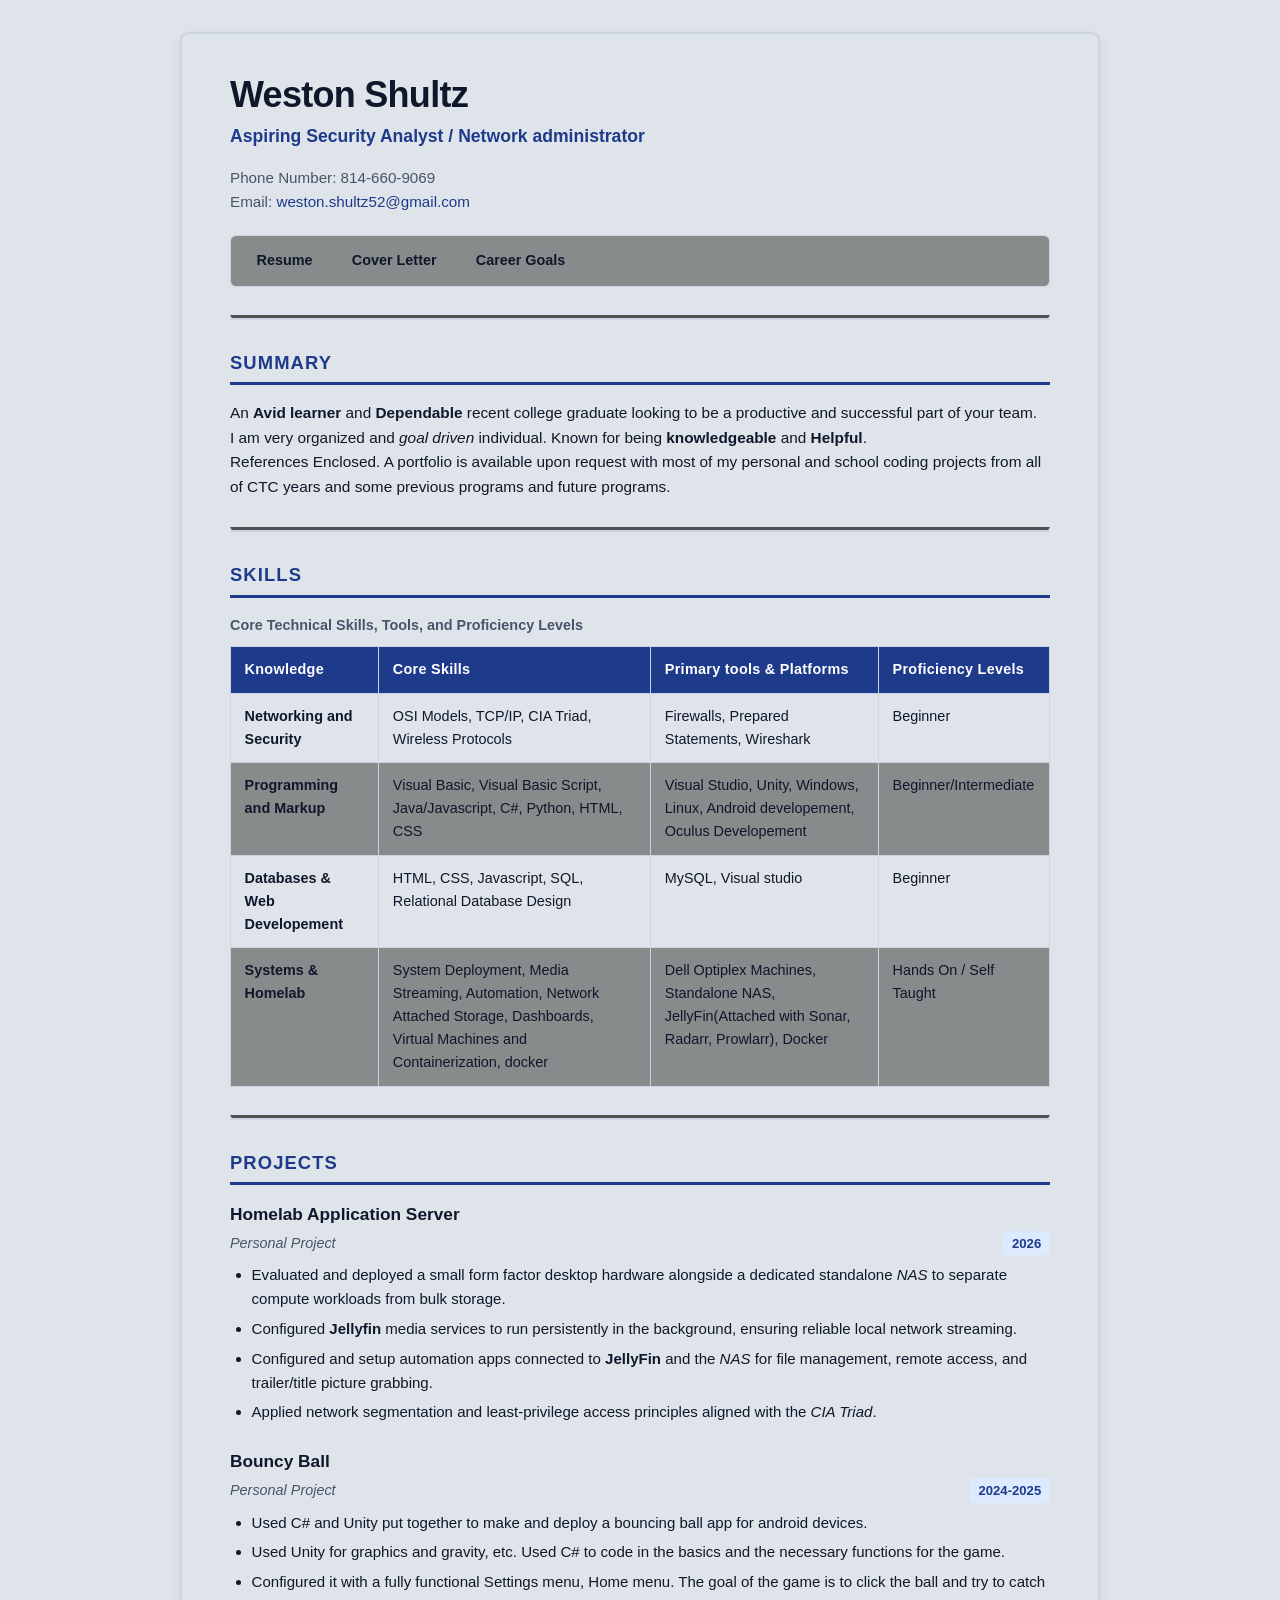
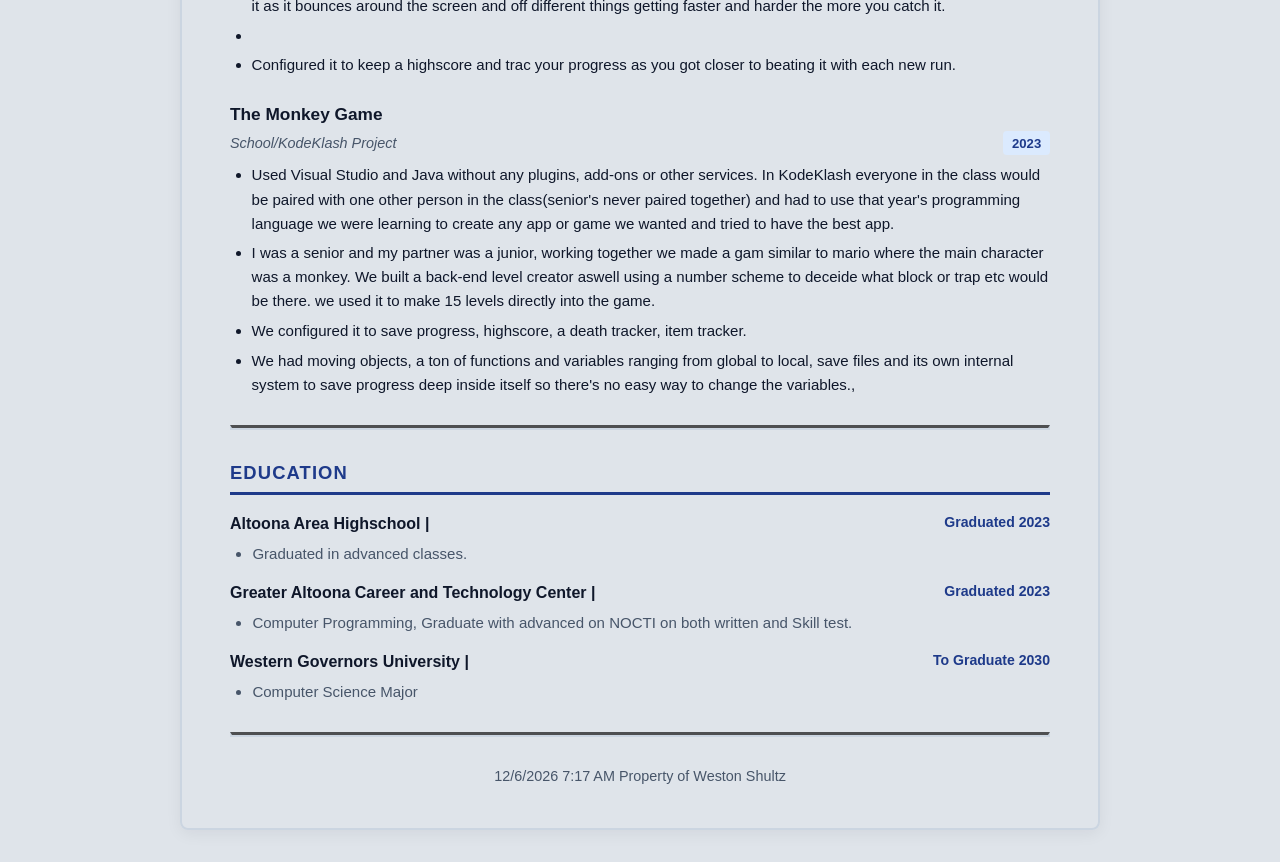
==== index.html @ c4e2dbcf "Rename Resume.html to index.html" ====
<!DOCTYPE html> 
<html lang="en"> 
<head> 
<meta charset="utf-8"> 
<meta name="viewport" content="width=device-width, initial-scale=1.0"> 
<title>Weston Shultz Resume</title> 
<link rel="icon" href="images/favicon.png">
<link rel="stylesheet" href="style.css">
</head> 
    
<body>

  <header>
    <h1>Weston Shultz</h1>
    <p>
      <span>Aspiring Security Analyst / Network administrator</span><br>
      Phone Number: 814-660-9069 <br>
      Email: <a href="mailto:weston.shultz52@gmail.com">weston.shultz52@gmail.com</a>
    </p>

    <nav>
      <ul>
        <li><a href="Resume.html">Resume</a></li>
        <li><a href="cover-letter.html">Cover Letter</a></li>
        <li><a href="career-goals.html">Career Goals</a></li>
      </ul>
    </nav>
    <hr>
  </header>

  <main>

    <section id="summary">
      <h2>Summary</h2>
      <p>
        An <strong>Avid learner</strong> and <strong>Dependable </strong> recent college graduate looking to be a productive and successful part of your team.<br>
        I am very organized and <em>goal driven</em> individual. Known for being <strong>knowledgeable</strong> and <strong>Helpful</strong>.<br>
        References Enclosed. A portfolio is available upon request with most of my personal and school coding projects from all of CTC years and some previous programs and future programs.
      </p>
    </section>

    <hr>

    <section id="Skills">
      <h2>Skills</h2>
      <table border="5">
        <caption>Core Technical Skills, Tools, and Proficiency Levels</caption>
        <thead>
          <tr>
            <th>Knowledge</th>
            <th>Core Skills</th>
            <th>Primary tools &amp; Platforms</th>
            <th>Proficiency Levels</th>
          </tr>
        </thead>
        <tbody>
          <tr>
            <td><strong>Networking and Security</strong></td>
            <td>OSI Models, TCP/IP, CIA Triad, Wireless Protocols</td>
            <td>Firewalls, Prepared Statements, Wireshark</td>
            <td>Beginner</td>
          </tr>
          <tr>
            <td><strong>Programming and Markup</strong></td>
            <td>Visual Basic, Visual Basic Script, Java/Javascript, C#, Python, HTML, CSS</td>
            <td>Visual Studio, Unity, Windows, Linux, Android developement, Oculus Developement</td>
            <td>Beginner/Intermediate</td>
          </tr>
          <tr>
            <td><strong>Databases &amp; Web Developement</strong></td>
            <td>HTML, CSS, Javascript, SQL, Relational Database Design</td>
            <td>MySQL, Visual studio</td>
            <td>Beginner</td>
          </tr>
          <tr>
            <td><strong>Systems &amp; Homelab</strong></td>
            <td>System Deployment, Media Streaming, Automation, Network Attached Storage, Dashboards, Virtual Machines and Containerization, docker</td>
            <td>Dell Optiplex Machines, Standalone NAS, JellyFin(Attached with Sonar, Radarr, Prowlarr), Docker</td>
            <td>Hands On / Self Taught</td>
          </tr>
        </tbody>
      </table>
    </section>

    <hr>

    <section id="projects">
      <h2>Projects</h2>
      <article>
        <h3>Homelab Application Server</h3>
        <p><em>Personal Project</em> <span>2026</span></p>
        <ul>
          <li>Evaluated and deployed a small form factor desktop hardware alongside a dedicated standalone <em>NAS</em> to separate compute workloads from bulk storage.</li>
          <li>Configured <strong>Jellyfin</strong> media services to run persistently in the background, ensuring reliable local network streaming.</li>
          <li>Configured and setup automation apps connected to <strong>JellyFin</strong> and the <em>NAS</em> for file management, remote access, and trailer/title picture grabbing.</li>
          <li>Applied network segmentation and least-privilege access principles aligned with the <em>CIA Triad</em>.</li>
        </ul>
      </article>

      <article>
        <h3>Bouncy Ball</h3>
        <p><em>Personal Project</em> <span>2024-2025</span></p>
        <ul>
          <li>Used C# and Unity put together to make and deploy a bouncing ball app for android devices.</li>
          <li>Used Unity for graphics and gravity, etc. Used C# to code in the basics and the necessary functions for the game.</li>
          <li>Configured it with a fully functional Settings menu, Home menu. The goal of the game is to click the ball and try to catch it as it bounces around the screen and off different things getting faster and harder the more you catch it.<li>
          <li>Configured it to keep a highscore and trac your progress as you got closer to beating it with each new run.</li>
        </ul>
      </article>

      <article>
        <h3>The Monkey Game</h3>
        <p><em>School/KodeKlash Project</em> <span>2023</span></p>
        <ul>
          <li>Used Visual Studio and Java without any plugins, add-ons or other services. In KodeKlash everyone in the class would be paired with one other person in the class(senior's never paired together) and had to use that year's programming language we were learning to create any app or game we wanted and tried to have the best app.</li>
          <li>I was a senior and my partner was a junior, working together we made a gam similar to mario where the main character was a monkey. We built a back-end level creator aswell using a number scheme to deceide what block or trap etc would be there. we used it to make 15 levels directly into the game.</li>
          <li>We configured it to save progress, highscore, a death tracker, item tracker.</li>
          <li>We had moving objects, a ton of functions and variables ranging from global to local, save files and its own internal system to save progress deep inside itself so there's no easy way to change the variables.,</li>
        </ul>
      </article>
    </section>

    <hr>

    <section id="Education">
      <h2>Education</h2>
      <article>
        <ul>
        <li>Altoona Area Highschool | <span>Graduated 2023</span></li>
        <ul>
          <li>Graduated in advanced classes.</li>
        </ul>
        <li>Greater Altoona Career and Technology Center | <span>Graduated 2023</span></li>
          <ul>
            <li>Computer Programming, Graduate with advanced on NOCTI on both written and Skill test.</li>
          </ul>
        <li>Western Governors University | <span>To Graduate 2030</span></li>
          <ul>
            <li>Computer Science Major</li>
          </ul>
        </ul>
      </article>
    </section>
  </main>

  <hr>

  <footer>
    <p></p>
    <div id="current-date"></div>
  </footer>

  <script>
    const dateContainer = document.getElementById("current-date");
    const today = new Date();
    
    dateContainer.textContent = today.toLocaleDateString() +" " + today.toLocaleTimeString([],  
  {
    hour: 'numeric',
    minute: '2-digit'
  }) + " Property of Weston Shultz";;

    console.log("Weston Shultz Resume loaded successfully on " + dateContainer.textContent + ".");
  </script>

</body>
</html>
---- style.css ----
:root 
{
  --bg-page: #dfe4ea;
  --bg-surface: #0a0909;
  --bg-subtle: #878b8b;
  --text-main: #0f172a;
  --text-muted: #475569;
  --accent: #1e3a8a;
  --accent-light: #dbeafe;
  --border-color: #cbd5e1;
}

* 
{
  box-sizing: border-box;
  margin: 0;
  padding: 0;
}

body 
{
  font-family: -apple-system, BlinkMacSystemFont, "Segoe UI", Roboto, Helvetica, Arial, sans-serif;
  background-color: var(--bg-page);
  color: var(--text-main);
  line-height: 1.6;
  max-width: 920px;
  margin: 2rem auto;
  padding: 2.5rem 3rem;
  background: var(--bg-page);
  border: 2px solid var(--border-color);
  border-radius: 8px;
  box-shadow: 0 4px 16px rgba(15, 23, 42, 0.06);
}


hr 
{
  border: 2px solid var(--border-color);
  border-top: 3px solid rgba(0, 0, 0, 0.651);
  margin: 1.75rem 0;
}


header 
{
  text-align: left;
}

header h1 
{
  font-size: 2.25rem;
  font-weight: 800;
  color: var(--text-main);
  letter-spacing: -0.02em;
  line-height: 1.15;
}

header p 
{
  margin-top: 0.4rem;
  font-size: 0.95rem;
  color: var(--text-muted);
}

header p span 
{
  display: inline-block;
  font-size: 1.1rem;
  font-weight: 600;
  color: var(--accent);
  margin-bottom: 1rem;
}

header a 
{
  color: var(--accent);
  text-decoration: none;
  font-weight: 500;
}

header a:hover 
{
  text-decoration: underline;
}


nav 
{
  margin-top: 1.25rem;
  background-color: var(--bg-subtle);
  border: 1px solid var(--border-color);
  border-radius: 6px;
  padding: 0.5rem 0.75rem;
}

nav ul 
{
  list-style: none;
  display: flex;
  flex-wrap: wrap;
  gap: 0.75rem;
  padding: 0;
  margin: 0;
}

nav li a 
{
  display: inline-block;
  padding: 0.35rem 0.85rem;
  border-radius: 4px;
  color: var(--text-main);
  font-weight: 600;
  font-size: 0.9rem;
  transition: background-color 0.15s ease, color 0.15s ease;
}

nav li a:hover 
{
  background-color: var(--accent);
  color: #ffffff;
  text-decoration: none;
}


section h2 
{
  font-size: 1.15rem;
  text-transform: uppercase;
  letter-spacing: 0.06em;
  color: var(--accent);
  border-bottom: 3px solid var(--accent);
  padding-bottom: 0.3rem;
  margin-bottom: 1rem;
}

section p 
{
  font-size: 0.96rem;
  color: var(--text-main);
}

strong 
{
  color: var(--text-main);
  font-weight: 600;
}


table 
{
  width: 100%;
  border-collapse: collapse;
  border: 1px solid var(--border-color);
  margin-top: 0.5rem;
  font-size: 0.9rem;
}

caption 
{
  caption-side: top;
  text-align: left;
  font-weight: 600;
  color: var(--text-muted);
  margin-bottom: 0.6rem;
  font-size: 0.9rem;
}

thead 
{
  background-color: var(--accent);
  color: #ffffff;
}

th, td 
{
  border: 1px solid var(--border-color);
  padding: 0.7rem 0.85rem;
  text-align: left;
  vertical-align: top;
}

th 
{
  font-weight: 600;
  letter-spacing: 0.02em;
}

tbody tr:nth-child(even) 
{
  background-color: var(--bg-subtle);
}

tbody tr:hover 
{
  background-color: var(--accent-light);
}


article 
{
  margin-bottom: 1.5rem;
}

article:last-child 
{
  margin-bottom: 0;
}

article h3 
{
  font-size: 1.08rem;
  font-weight: 700;
  color: var(--text-main);
}

article > p 
{
  display: flex;
  justify-content: space-between;
  align-items: center;
  color: var(--text-muted);
  font-size: 0.9rem;
  margin: 0.15rem 0 0.5rem 0;
}

article > p span 
{
  font-weight: 600;
  color: var(--accent);
  background: var(--accent-light);
  padding: 0.1rem 0.55rem;
  border-radius: 4px;
  font-size: 0.82rem;
}

main ul 
{
  padding-left: 1.35rem;
  margin-top: 0.35rem;
}

main li 
{
  margin-bottom: 0.35rem;
  font-size: 0.94rem;
}

#Education > article > ul 
{
  list-style: none;
  padding-left: 0;
}

#Education > article > ul > li 
{
  font-weight: 700;
  font-size: 1rem;
  margin-top: 0.85rem;
  display: flex;
  justify-content: space-between;
  flex-wrap: wrap;
}

#Education > article > ul > li:first-child 
{
  margin-top: 0;
}

#Education > article > ul > li span 
{
  font-weight: 600;
  color: var(--accent);
  font-size: 0.88rem;
}

#Education > article > ul > ul 
{
  list-style: disc;
  padding-left: 1.4rem;
  margin-bottom: 0.5rem;
  color: var(--text-muted);
}

footer 
{
  text-align: center;
  font-size: 0.9rem;
  color: var(--text-muted);
}

#current-date 
{
  margin-top: 0.25rem;
  font-weight: 500;
}

@media (max-width: 650px) 
{
  body 
  {
    margin: 0;
    padding: 1.5rem 1.25rem;
    border-radius: 0;
    border: none;
  }

  table, thead, tbody, th, td, tr 
  {
    display: block;
  }

  thead 
  {
    display: none;
  }

  tbody tr 
  {
    margin-bottom: 1rem;
    border: 1px solid var(--border-color);
    border-radius: 6px;
    padding: 0.5rem;
  }

  td 
  {
    border: none;
    padding: 0.35rem 0.5rem;
  }
}

mark 
{
  background-color: rgba(164, 240, 32, 0.15);
  color: rgba(8, 187, 89, 0.9);
  padding: 0.12rem 0.4rem;
  border-radius: 4px;
}
@media print 
{
  body 
  {
    margin: 0;
    padding: 0;
    border: none;
    box-shadow: none;
    max-width: 100%;
  }

  nav 
  {
    display: none;
  }

  a 
  {
    color: var(--text-main);
    text-decoration: none;
  }
}
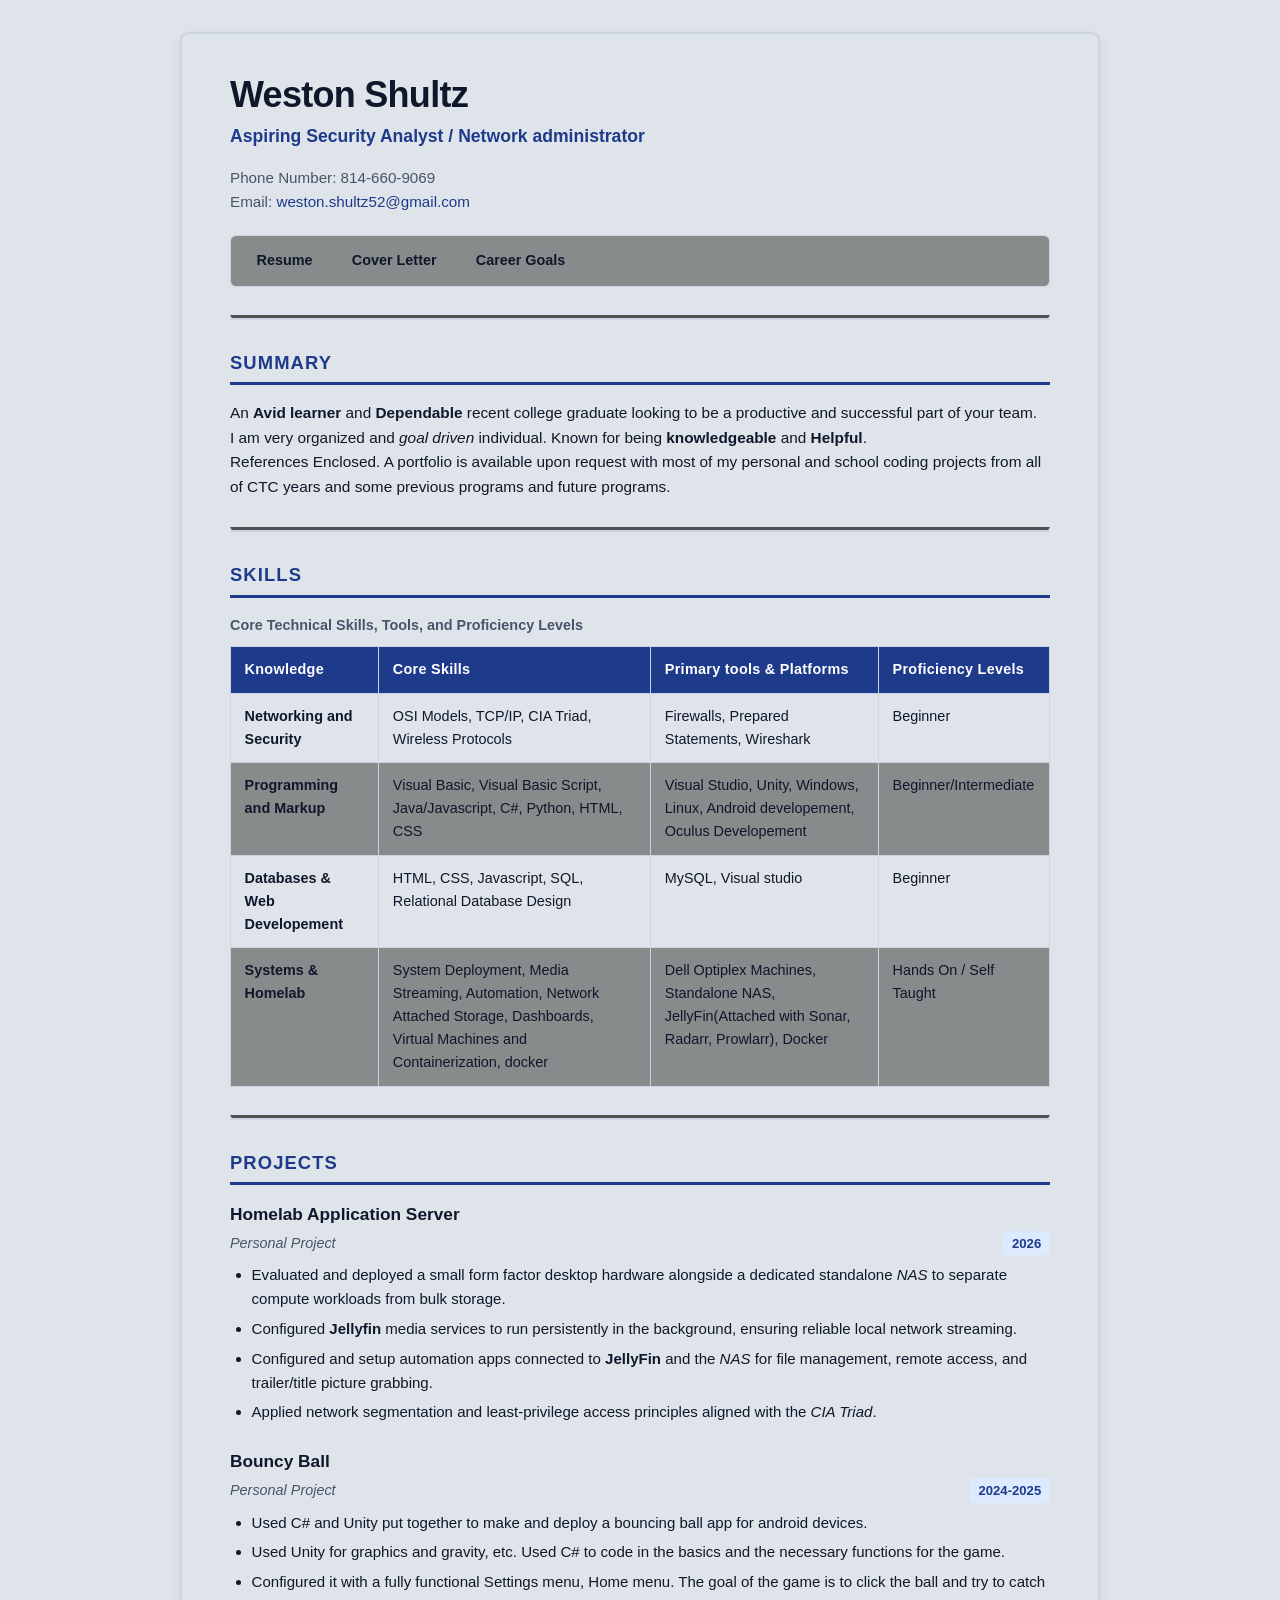
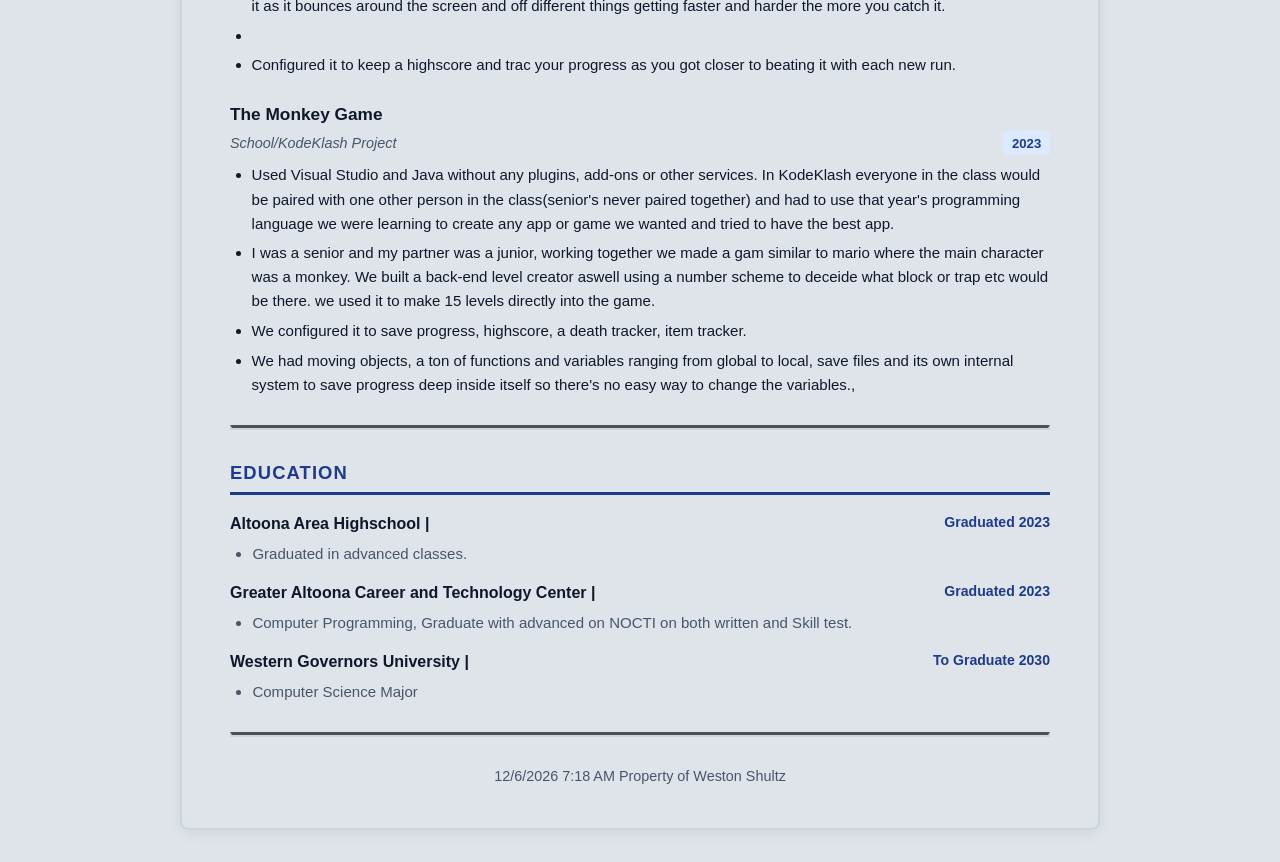
==== commit 55b37735: "Fix HTML encoding issues in index.html" ====
--- a/index.html
+++ b/index.html
@@ -20,7 +20,7 @@
 
     <nav>
       <ul>
-        <li><a href="Resume.html">Resume</a></li>
+        <li><a href="index.html">Resume</a></li>
         <li><a href="cover-letter.html">Cover Letter</a></li>
         <li><a href="career-goals.html">Career Goals</a></li>
       </ul>
